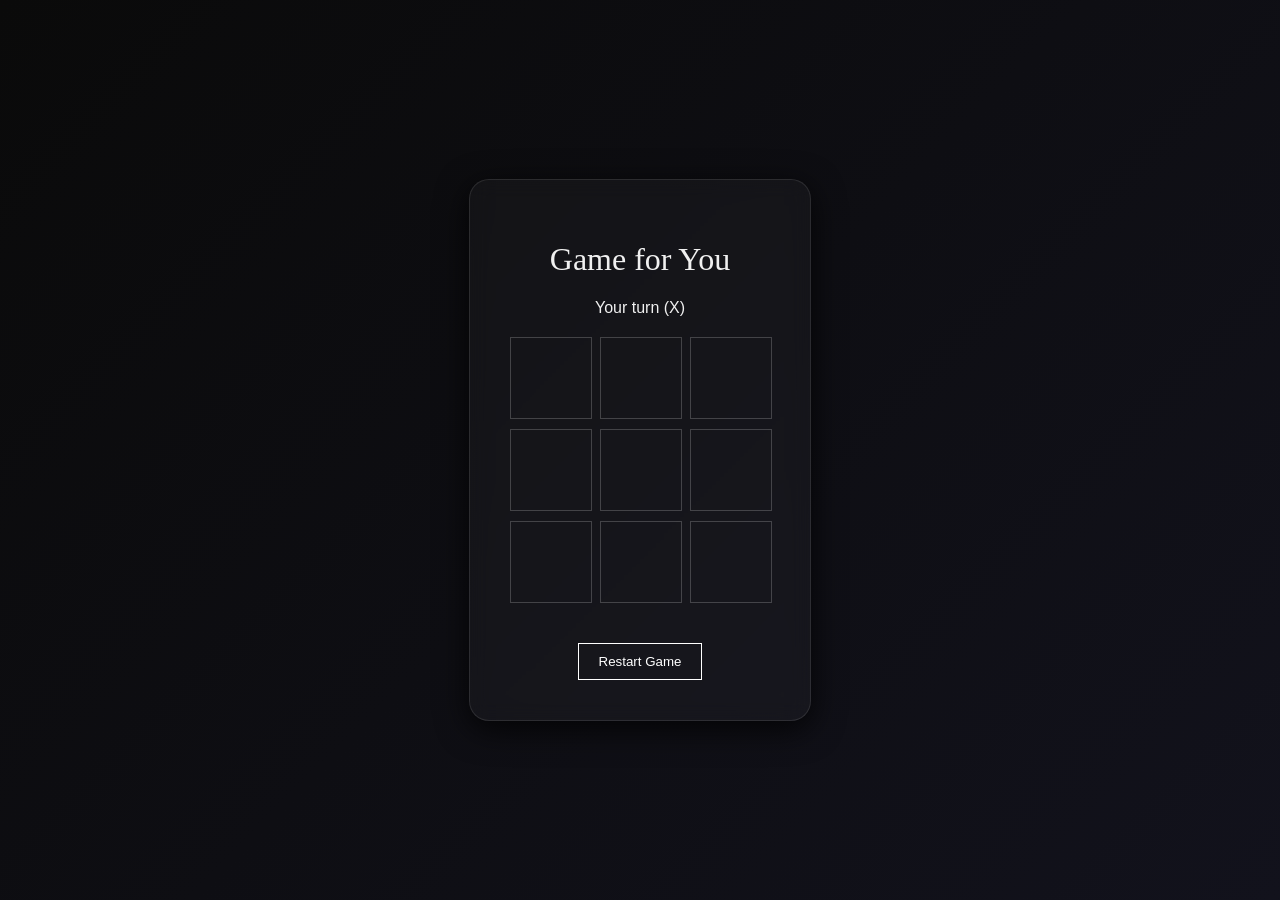
==== index.html @ 3bfc6e98 "Add files via upload" ====
<!DOCTYPE html>
<html lang="en">
<head>
    <meta charset="UTF-8">
    <meta name="viewport" content="width=device-width, initial-scale=1.0">
    <title>For You</title>
    <link rel="stylesheet" href="template.css">
</head>
<body>

<div class="container">
    <h1>Game for You</h1>
    <p id="status">Your turn (X)</p>
    <div class="board" id="board"></div>
    <button onclick="resetGame()">Restart Game</button>
</div>

<script src="js/game.js"></script>
</body>
</html>
---- template.css ----
body {
    margin: 0;
    min-height: 100vh;
    display: flex;
    flex-direction: column;
    align-items: center;
    justify-content: center;
    font-family: 'Segoe UI', sans-serif;
    background: linear-gradient(135deg, #0a0a0a 0%, #1a1a2e 50%, #0a0a0a 100%);
    background-size: 400% 400%;
    animation: gradientMove 15s ease infinite;
    color: #f0f0f0;
}

@keyframes gradientMove {
    0% { background-position: 0% 50%; }
    50% { background-position: 100% 50%; }
    100% { background-position: 0% 50%; }
}

.container {
    background: rgba(255, 255, 255, 0.03);
    backdrop-filter: blur(10px);
    border: 1px solid rgba(255, 255, 255, 0.1);
    border-radius: 20px;
    padding: 40px;
    box-shadow: 0 8px 32px 0 rgba(0, 0, 0, 0.8);
    text-align: center;
}

.board {
    display: grid;
    grid-template-columns: repeat(3, 80px);
    gap: 10px;
    margin: 20px auto;
}

.cell {
    width: 80px;
    height: 80px;
    border: 1px solid rgba(255, 255, 255, 0.2);
    display: flex;
    align-items: center;
    justify-content: center;
    font-size: 2rem;
    cursor: pointer;
    transition: 0.3s;
}

.cell:hover {
    background: rgba(255, 255, 255, 0.1);
}

button {
    margin-top: 20px;
    padding: 10px 20px;
    background: transparent;
    color: #fff;
    border: 1px solid #fff;
    cursor: pointer;
    transition: 0.3s;
}

button:hover {
    background: #fff;
    color: #000;
}



.flower {
    position: relative;
    width: 60px;
    height: 60px;
    margin: 30px auto;
}

.petal {
    position: absolute;
    width: 30px;
    height: 30px;
    background: #ff7eb3;
    border-radius: 50% 50% 0 0;
    transform-origin: bottom center;
}

.petal:nth-child(1) { transform: rotate(0deg); top: 0; left: 15px; }
.petal:nth-child(2) { transform: rotate(90deg); top: 15px; left: 30px; }
.petal:nth-child(3) { transform: rotate(180deg); top: 30px; left: 15px; }
.petal:nth-child(4) { transform: rotate(270deg); top: 15px; left: 0px; }

h1 { font-family: 'Georgia', serif; font-weight: 300; }



/* Styling for the button inside the modal */
.modal-content button {
    margin-top: 15px;
    padding: 12px 25px;
    background: transparent;
    color: #f0f0f0;
    border: 1px solid #f0f0f0;
    cursor: pointer;
    font-size: 1rem;
    transition: all 0.4s ease; /* Smooth transition */
}

/* The Hover Effect */
.modal-content button:hover {
    background: #f0f0f0;
    color: #0a0a0a;
    box-shadow: 0 0 15px rgba(255, 255, 255, 0.3);
    transform: scale(1.05); /* Slightly grows the button for "fun" feedback */
}


.modal-content {
    background: #892b2b;
    border: 1px solid #333;
    padding: 30px;
    border-radius: 15px;
    text-align: center;
    box-shadow: 0 0 20px rgba(255, 255, 255, 0.1);
    
    /* Center the contents */
    display: flex;
    flex-direction: column;
    align-items: center; 
}

.modal-content button {
    margin-top: 15px;
    padding: 12px 25px;
    background: transparent;
    color: #f0f0f0;
    border: 1px solid #f0f0f0;
    cursor: pointer;
    font-size: 1rem;
    transition: all 0.4s ease;
    
    /* Ensure it doesn't stretch full width */
    width: fit-content; 
}

.modal-content button:hover {
    background: #f0f0f0;
    color: #0a0a0a;
    box-shadow: 0 0 15px rgba(255, 255, 255, 0.3);
    transform: scale(1.05);
}
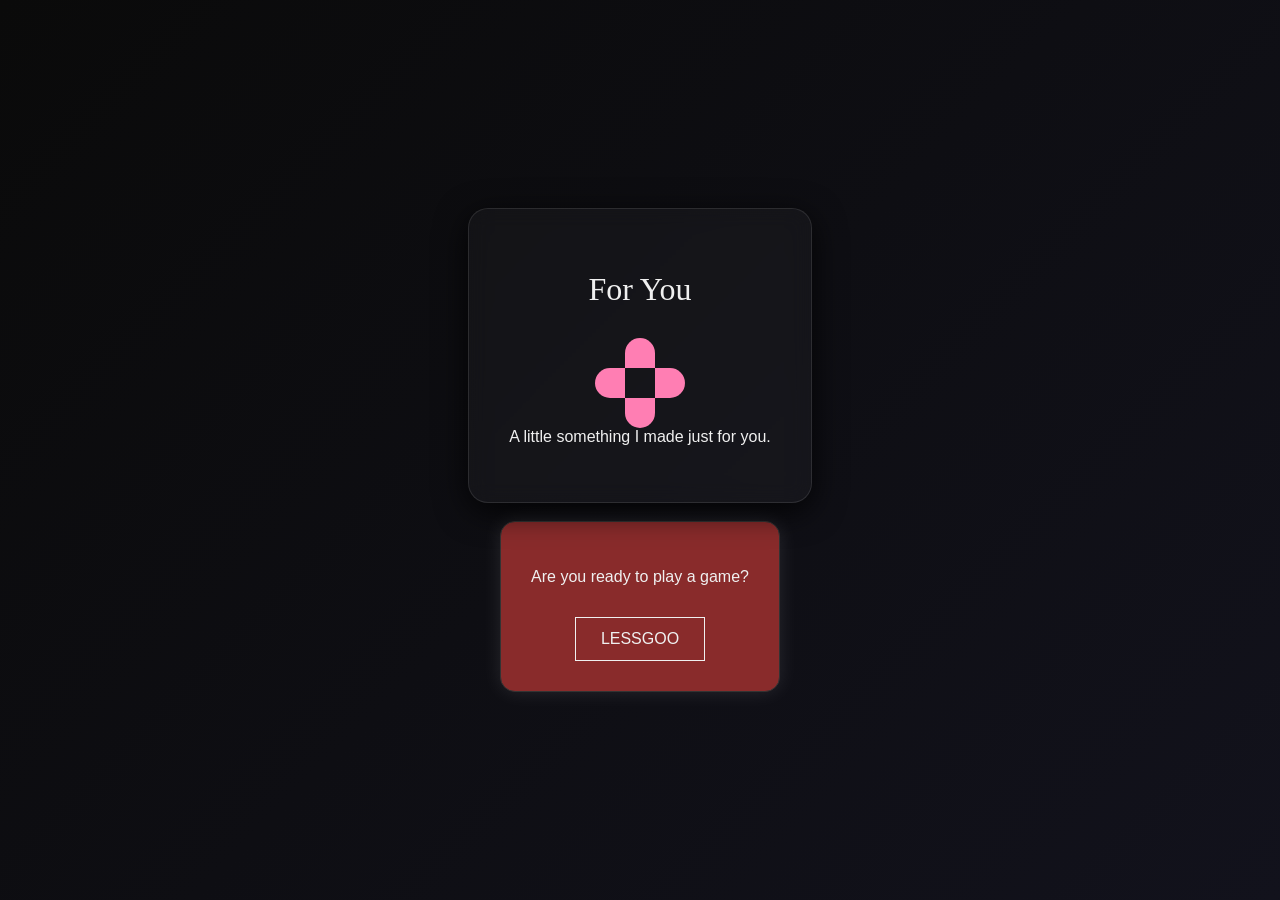
==== commit 05b90780: "Rename welcome.html to index.html" ====
--- a/index.html
+++ b/index.html
@@ -3,18 +3,33 @@
 <head>
     <meta charset="UTF-8">
     <meta name="viewport" content="width=device-width, initial-scale=1.0">
-    <title>For You</title>
     <link rel="stylesheet" href="template.css">
+    <title>Hello, Beautiful</title>
 </head>
 <body>
+    <div class="container">
+        <h1>For You</h1>
+        <div class="flower">
+            <div class="petal"></div><div class="petal"></div>
+            <div class="petal"></div><div class="petal"></div>
+        </div>
+        <p>A little something I made just for you.</p>
+    </div>
+    <br>
 
-<div class="container">
-    <h1>Game for You</h1>
-    <p id="status">Your turn (X)</p>
-    <div class="board" id="board"></div>
-    <button onclick="resetGame()">Restart Game</button>
-</div>
+    <div id="ready-modal" class="modal">
+        <div class="modal-content">
+            <p>Are you ready to play a game?</p>
+            <button onclick="window.location.href='index.html'">LESSGOO</button>
+        </div>
+    </div>
 
-<script src="js/game.js"></script>
+    <script>
+        window.onload = () => {
+            setTimeout(() => {
+                document.getElementById('ready-modal').style.display = 'flex';
+            }, 1000);
+        };
+    </script>
 </body>
-</html>+</html>
